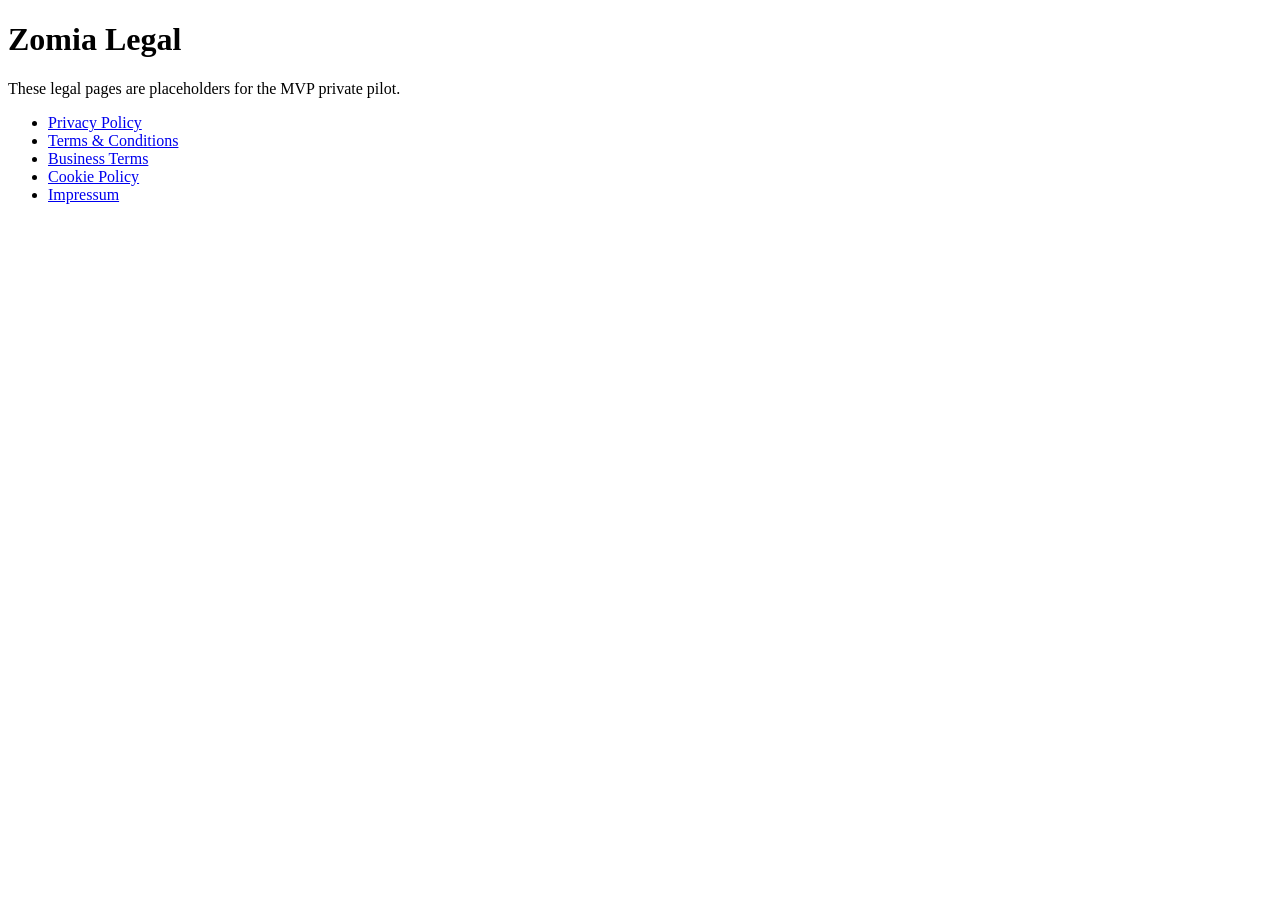
==== site/legal/index.html @ a107b24e "Simplify legal links outside webapp" ====
<!doctype html>
<html lang="en">
  <head>
    <meta charset="utf-8">
    <meta name="viewport" content="width=device-width, initial-scale=1">
    <title>Zomia Legal</title>
  </head>
  <body>
    <main>
      <h1>Zomia Legal</h1>
      <p>These legal pages are placeholders for the MVP private pilot.</p>
      <ul>
        <li><a href="/legal/privacy">Privacy Policy</a></li>
        <li><a href="/legal/terms">Terms &amp; Conditions</a></li>
        <li><a href="/legal/business-terms">Business Terms</a></li>
        <li><a href="/legal/cookies">Cookie Policy</a></li>
        <li><a href="/legal/impressum">Impressum</a></li>
      </ul>
    </main>
  </body>
</html>
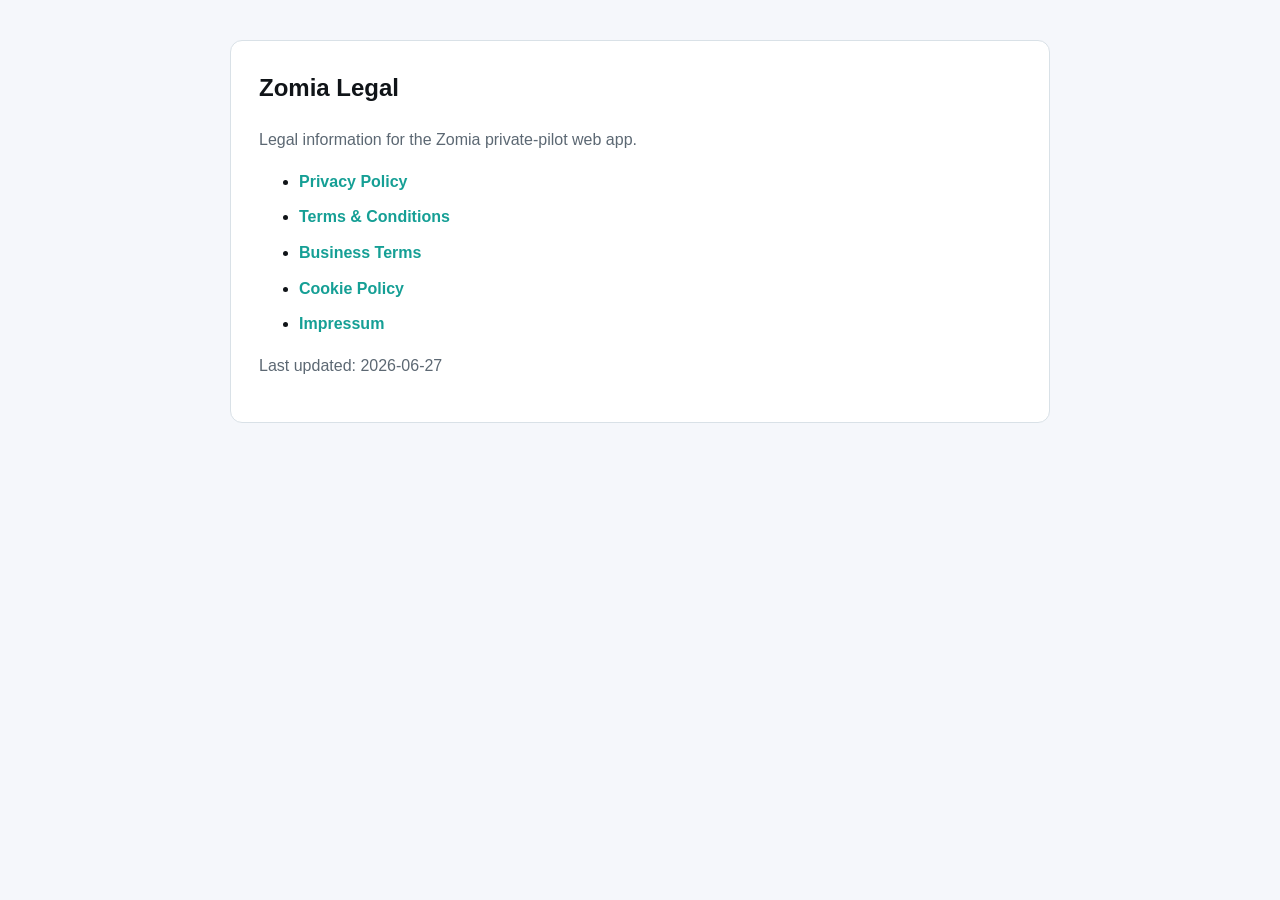
==== commit 3d8c07c8: "Replace legal placeholders with pilot drafts" ====
--- a/site/legal/index.html
+++ b/site/legal/index.html
@@ -4,18 +4,30 @@
     <meta charset="utf-8">
     <meta name="viewport" content="width=device-width, initial-scale=1">
     <title>Zomia Legal</title>
+    <style>
+      body { margin: 0; font-family: Arial, sans-serif; color: #101418; background: #f5f7fb; line-height: 1.6; }
+      main { max-width: 820px; margin: 0 auto; padding: 40px 20px; }
+      section { background: #fff; border: 1px solid #d9e1e7; border-radius: 12px; padding: 28px; }
+      h1 { margin-top: 0; }
+      a { color: #159f95; font-weight: 700; text-decoration: none; }
+      li { margin: 10px 0; }
+      .note { color: #5c6873; }
+    </style>
   </head>
   <body>
     <main>
-      <h1>Zomia Legal</h1>
-      <p>These legal pages are placeholders for the MVP private pilot.</p>
-      <ul>
-        <li><a href="/legal/privacy">Privacy Policy</a></li>
-        <li><a href="/legal/terms">Terms &amp; Conditions</a></li>
-        <li><a href="/legal/business-terms">Business Terms</a></li>
-        <li><a href="/legal/cookies">Cookie Policy</a></li>
-        <li><a href="/legal/impressum">Impressum</a></li>
-      </ul>
+      <section>
+        <h1>Zomia Legal</h1>
+        <p class="note">Legal information for the Zomia private-pilot web app.</p>
+        <ul>
+          <li><a href="/legal/privacy">Privacy Policy</a></li>
+          <li><a href="/legal/terms">Terms &amp; Conditions</a></li>
+          <li><a href="/legal/business-terms">Business Terms</a></li>
+          <li><a href="/legal/cookies">Cookie Policy</a></li>
+          <li><a href="/legal/impressum">Impressum</a></li>
+        </ul>
+        <p class="note">Last updated: 2026-06-27</p>
+      </section>
     </main>
   </body>
 </html>
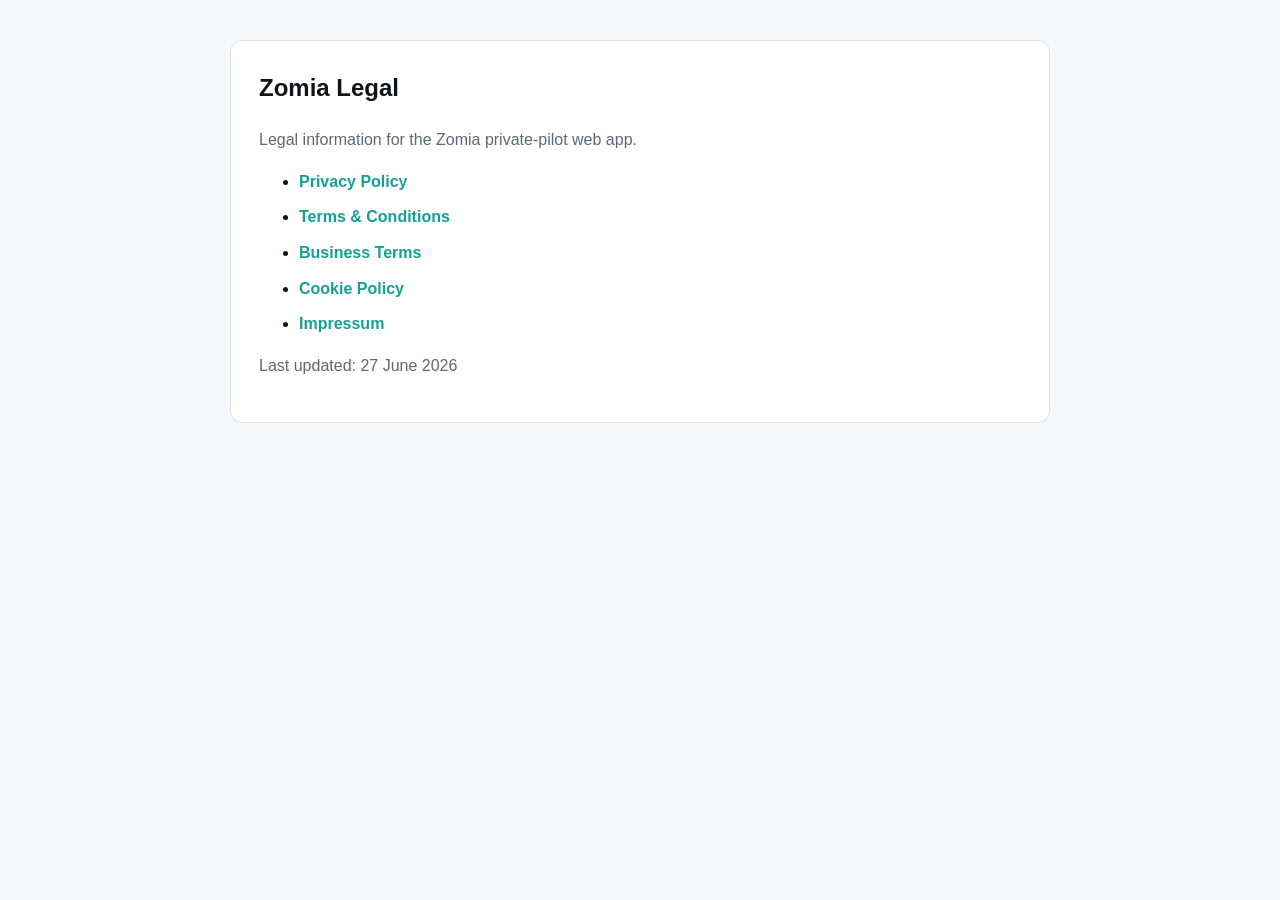
==== commit 31755548: "Align legal pages consistency notes" ====
--- a/site/legal/index.html
+++ b/site/legal/index.html
@@ -26,7 +26,7 @@
           <li><a href="/legal/cookies">Cookie Policy</a></li>
           <li><a href="/legal/impressum">Impressum</a></li>
         </ul>
-        <p class="note">Last updated: 2026-06-27</p>
+        <p class="note">Last updated: 27 June 2026</p>
       </section>
     </main>
   </body>
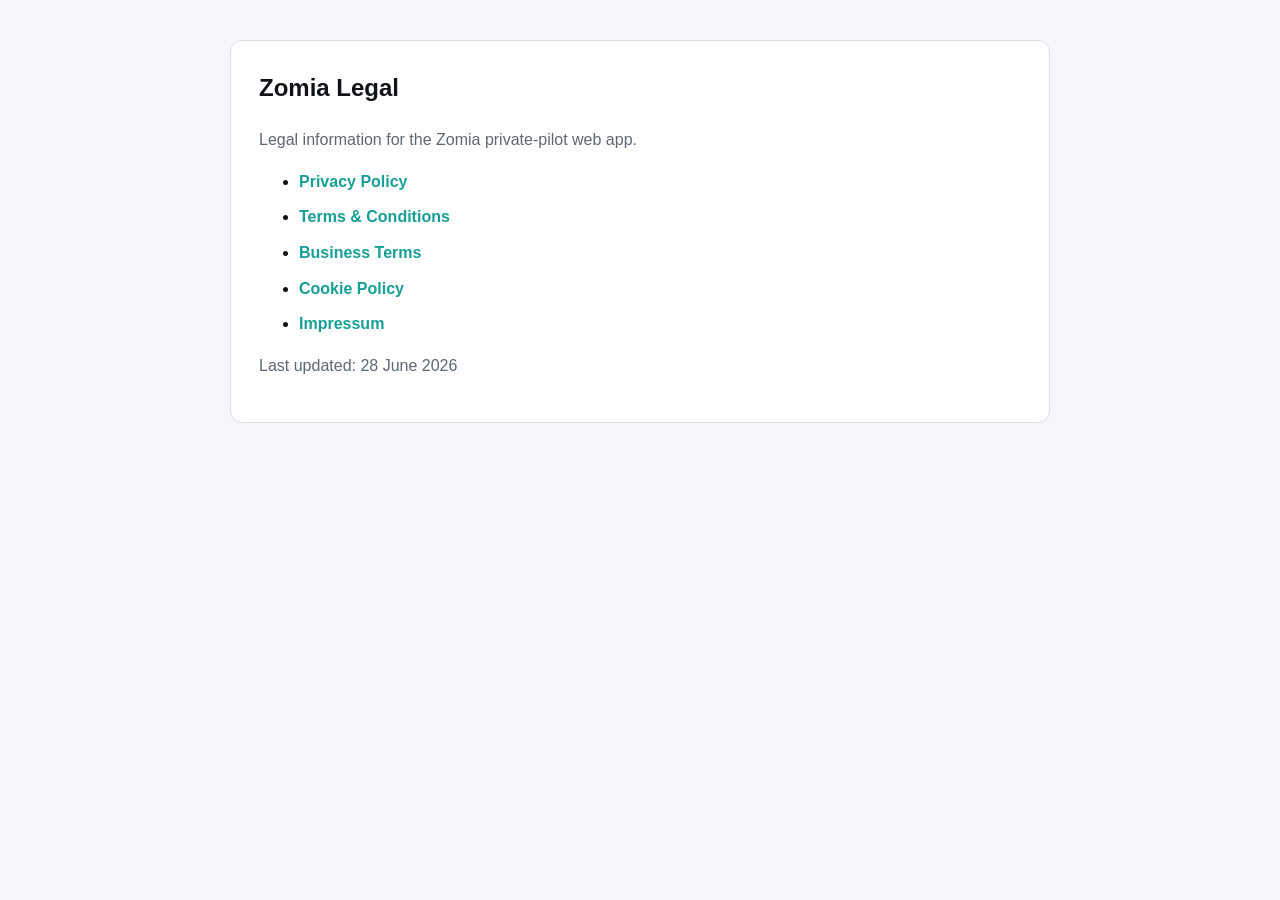
==== commit 2140eee4: "Finalize private pilot legal draft pass" ====
--- a/site/legal/index.html
+++ b/site/legal/index.html
@@ -26,7 +26,7 @@
           <li><a href="/legal/cookies">Cookie Policy</a></li>
           <li><a href="/legal/impressum">Impressum</a></li>
         </ul>
-        <p class="note">Last updated: 27 June 2026</p>
+        <p class="note">Last updated: 28 June 2026</p>
       </section>
     </main>
   </body>
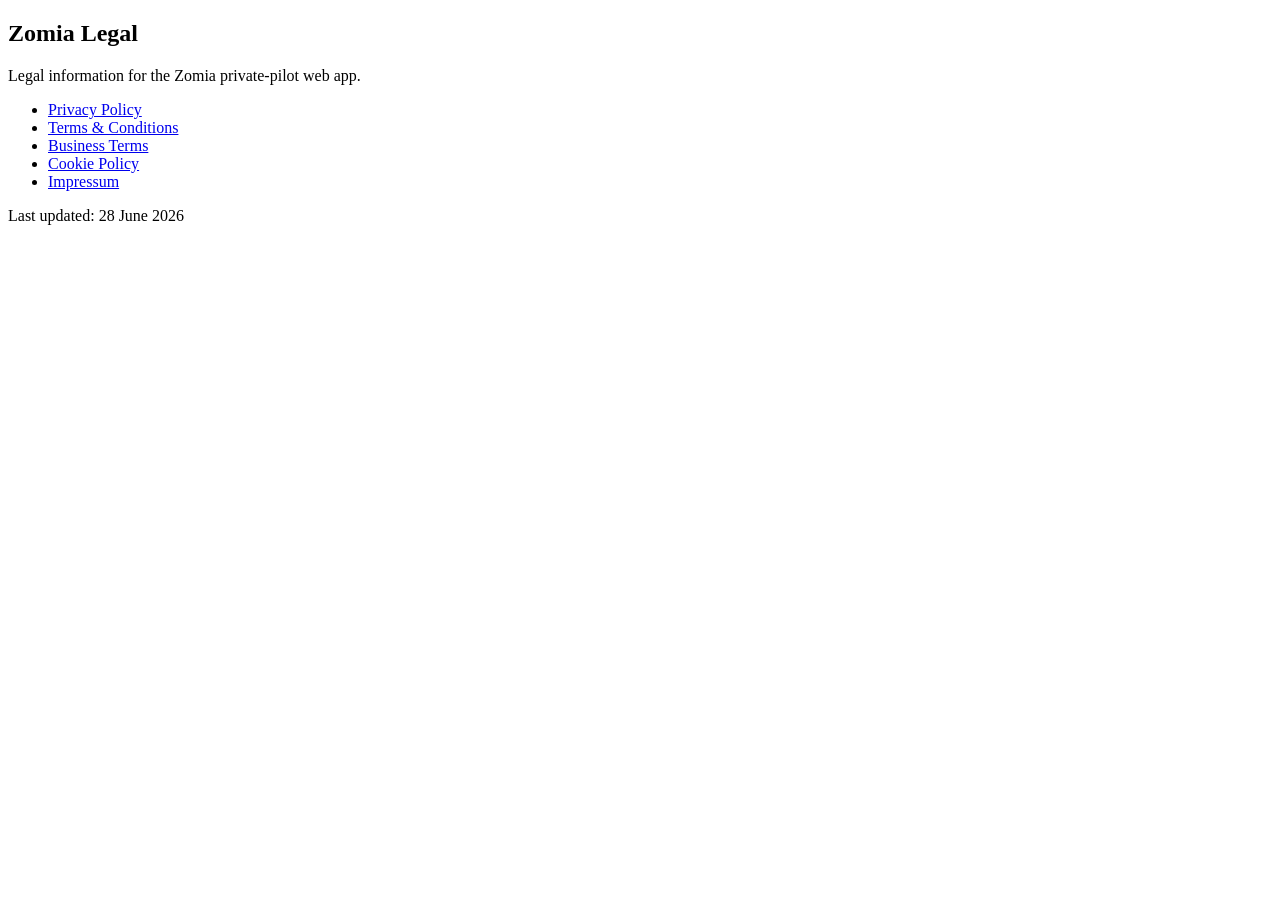
==== commit 47646d00: "Add static landing and legal site docs" ====
--- a/site/legal/index.html
+++ b/site/legal/index.html
@@ -3,20 +3,13 @@
   <head>
     <meta charset="utf-8">
     <meta name="viewport" content="width=device-width, initial-scale=1">
+    <link rel="icon" type="image/png" href="/favicon.png">
+    <link rel="stylesheet" href="/assets/site.css">
     <title>Zomia Legal</title>
-    <style>
-      body { margin: 0; font-family: Arial, sans-serif; color: #101418; background: #f5f7fb; line-height: 1.6; }
-      main { max-width: 820px; margin: 0 auto; padding: 40px 20px; }
-      section { background: #fff; border: 1px solid #d9e1e7; border-radius: 12px; padding: 28px; }
-      h1 { margin-top: 0; }
-      a { color: #159f95; font-weight: 700; text-decoration: none; }
-      li { margin: 10px 0; }
-      .note { color: #5c6873; }
-    </style>
   </head>
   <body>
-    <main>
-      <section>
+    <main class="legal-main legal-list-main">
+      <section class="legal-card">
         <h1>Zomia Legal</h1>
         <p class="note">Legal information for the Zomia private-pilot web app.</p>
         <ul>
